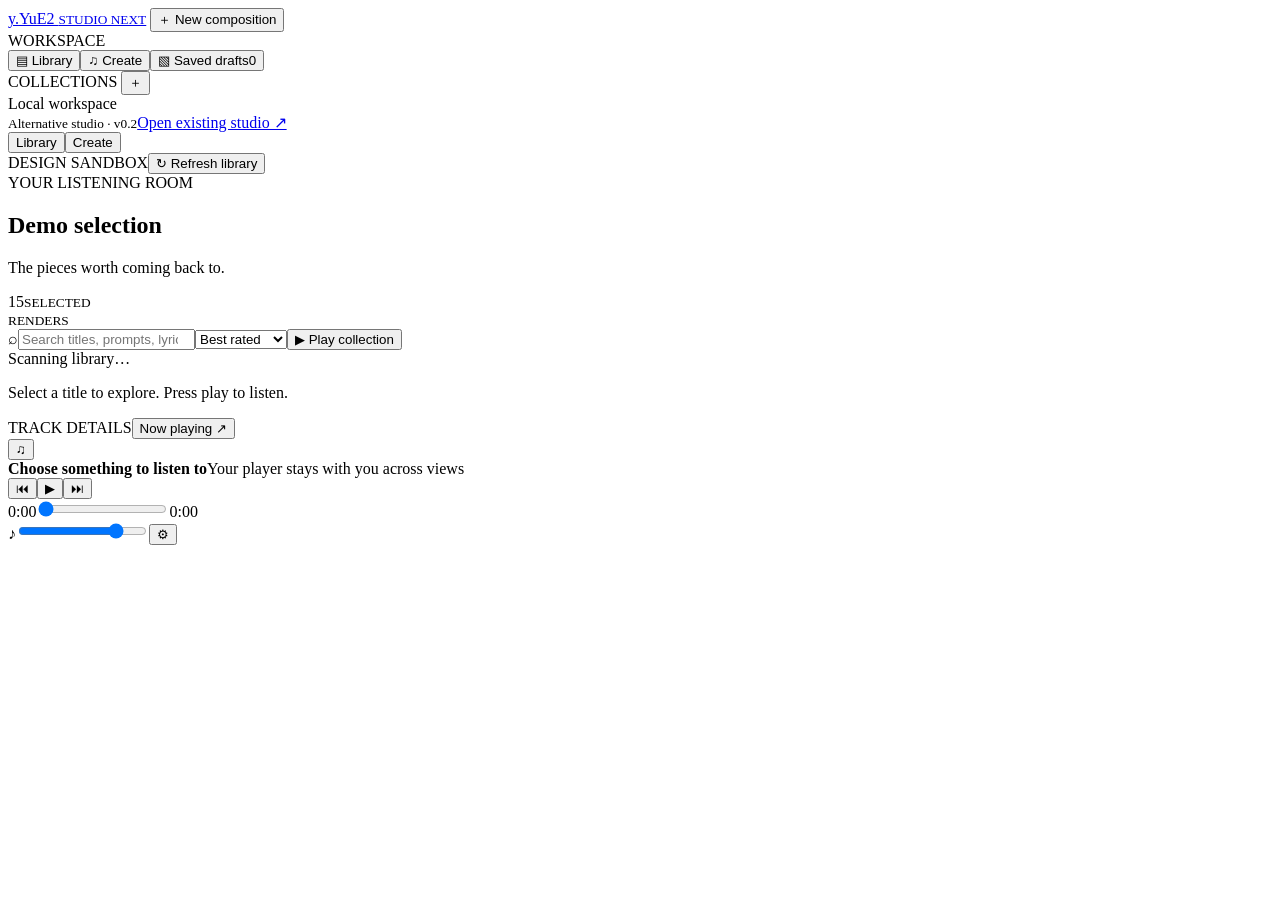
==== studio-next/web/index.html @ 8802d9ec "Add Studio Next with persistent playback and selective composition reuse" ====
<!doctype html>
<html lang="en">
<head><meta charset="utf-8"><meta name="viewport" content="width=device-width, initial-scale=1"><title>YuE2 · Studio Next</title><link rel="stylesheet" href="/style.css"></head>
<body>
<div class="app-shell">
  <aside class="sidebar">
    <a class="brand" href="/" aria-label="YuE2 Studio Next home"><span class="brand-icon">y.</span><span>YuE2 <small>STUDIO NEXT</small></span></a>
    <button class="create-shortcut" id="new-draft">＋ New composition</button>
    <div class="section-label">WORKSPACE</div>
    <nav aria-label="Workspace"><button class="nav-button active" data-view="library">▤ <span>Library</span></button><button class="nav-button" data-view="create">♫ <span>Create</span></button><button class="nav-button" data-view="drafts">▧ <span>Saved drafts</span><span id="draft-count" class="count">0</span></button></nav>
    <div class="section-label collection-heading">COLLECTIONS <button id="new-playlist" class="icon-button" aria-label="New playlist">＋</button></div>
    <nav id="collections" aria-label="Collections"></nav>
    <div class="sidebar-foot"><span class="status-dot"></span> Local workspace<br><small>Alternative studio · v0.2</small><a href="http://127.0.0.1:7860" target="_blank" rel="noopener">Open existing studio ↗</a></div>
  </aside>
  <main>
    <header class="topbar"><div class="view-tabs" role="tablist" aria-label="Studio view"><button class="selected" data-view="library" role="tab" aria-selected="true">Library</button><button data-view="create" role="tab" aria-selected="false">Create</button></div><span class="prototype-badge">DESIGN SANDBOX</span><button id="refresh" class="quiet-button">↻ Refresh library</button></header>
    <section id="library-view" class="view">
      <div class="page-heading"><div><div class="eyebrow">YOUR LISTENING ROOM</div><h1 id="collection-title">Demo selection</h1><p id="collection-description">The pieces worth coming back to.</p></div><div class="collection-art" aria-hidden="true"><span>15</span><small>SELECTED<br>RENDERS</small></div></div>
      <div class="library-toolbar"><label class="search-box"><span>⌕</span><input id="search" type="search" placeholder="Search titles, prompts, lyrics…" aria-label="Search tracks"></label><select id="sort" aria-label="Sort tracks"><option value="best">Best rated</option><option value="newest">Newest first</option><option value="title">Title A–Z</option></select><button id="play-collection" class="quiet-button">▶ Play collection</button></div>
      <div class="table-meta"><span id="track-count"></span><span id="scan-status" role="status">Scanning library…</span></div>
      <div id="track-list" class="track-list" role="list" aria-label="Tracks"></div>
      <div id="library-empty" class="empty-state" hidden>No tracks match. Try another collection or search.</div>
      <p class="library-footnote" id="library-footnote">Select a title to explore. Press play to listen.</p>
    </section>
    <section id="create-view" class="view" hidden>
      <div class="page-heading"><div><div class="eyebrow">FROM AN IDEA TO A PIECE</div><h1>Create a composition</h1><p>A little structure. Room for the unexpected.</p></div></div>
      <div id="transfer-status" class="transfer-status" role="status" hidden><span id="transfer-message"></span><button type="button" id="undo-transfer" class="text-button">Undo</button></div>
      <form id="composition-form">
        <label class="field-label">Title<input id="draft-title" name="title" placeholder="Give this piece a name"></label>
        <label class="field-label">Style & production prompt<textarea id="draft-style" name="style" rows="4" placeholder="Describe the sound, instruments, texture, and movement…"></textarea></label>
        <label class="field-label">Lyrics <span class="muted">optional · use [Verse], [Chorus], [Bridge]</span><textarea id="draft-lyrics" name="lyrics" rows="7" placeholder="A first line, a whole story, or leave space for an instrumental."></textarea></label>
        <div class="basics"><label class="field-label">Flow steps<select id="flow_steps" name="flow_steps"><option value="8">8 · draft</option><option value="12">12 · quick</option><option value="16">16 · balanced</option><option value="20">20</option><option value="24">24 · refined</option><option value="28">28</option><option value="32">32 · master</option></select></label><label class="field-label">Seed<input id="seed" name="seed" type="number" value="888" min="0" step="1"></label><label class="field-label">Score mode<select id="cot_mode" name="cot_mode"><option value="full">Full planning</option><option value="melody">Melody planning</option><option value="off">No planning</option></select></label></div>
        <details class="disclosure"><summary>Advanced sound controls <span>Score · vocal delivery · decoding</span></summary><div id="advanced-controls"></div></details>
        <details class="disclosure"><summary>ABC score <span>Inspect or edit the musical structure</span></summary><label class="field-label">ABC notation<textarea id="draft-score" name="abc" rows="12" class="mono" placeholder="X:1&#10;T:Your composition&#10;M:4/4&#10;L:1/8&#10;Q:1/4=100&#10;K:C"></textarea></label></details>
        <div class="form-actions"><button type="button" id="create-track" class="primary-button">Create</button><button type="submit" class="quiet-button">Save draft</button><details class="more-actions"><summary>More</summary><button type="button" id="export-request" class="quiet-button">Export render request ↓</button></details></div><p class="form-note">Uses the score below when supplied; otherwise writes a new score. Renders through your existing studio and keeps a copy here.</p><div id="draft-status" role="status"></div><div id="render-status" class="render-status" role="status" hidden><span id="render-message"></span><progress id="render-progress" max="1"></progress><button id="play-render" class="quiet-button" type="button" hidden>Play new track</button></div>
      </form>
    </section>
    <section id="drafts-view" class="view" hidden><div class="page-heading"><div><div class="eyebrow">IDEAS IN PROGRESS</div><h1>Saved drafts</h1><p>Prompts, lyrics, scores, and settings together.</p></div></div><div id="draft-list"></div></section>
  </main>
  <aside class="inspector" aria-label="Track details"><div class="inspector-heading"><span>TRACK DETAILS</span><button id="show-playing" class="quiet-button">Now playing ↗</button></div><div id="track-detail"></div></aside>
</div>
<footer class="player" aria-label="Persistent audio player">
  <button class="player-art" id="player-reveal" aria-label="Show playing track">♫</button><div class="player-info"><strong id="playing-title">Choose something to listen to</strong><span id="playing-subtitle">Your player stays with you across views</span></div>
  <div class="transport"><button id="previous" class="icon-button" aria-label="Previous track">⏮</button><button id="toggle-play" class="play-button" aria-label="Play">▶</button><button id="next" class="icon-button" aria-label="Next track">⏭</button></div>
  <div class="progress-area"><span id="elapsed">0:00</span><input id="seek" aria-label="Playback position" type="range" min="0" max="100" step="0.1" value="0"><span id="duration">0:00</span></div>
  <label class="volume-control">♪<input id="volume" aria-label="Volume" type="range" min="0" max="1" step="0.01" value="0.8"></label><button id="playback-settings" class="icon-button" aria-label="Playback preferences">⚙</button>
  <audio id="audio" preload="metadata"></audio>
</footer>
<div id="playback-popover" class="playback-popover" hidden><strong>Playback preferences</strong><label><input type="checkbox" id="continuous" checked> Continue through the queue</label><label><input type="checkbox" id="pause-hidden"> Pause when leaving this browser tab</label><p>Switching Library and Create keeps your place.</p></div>
<dialog id="playlist-dialog"><form id="playlist-form"><h2>New playlist</h2><label class="field-label">Playlist name<input id="playlist-name" required maxlength="80" placeholder="Evening experiments"></label><div class="form-actions"><button class="primary-button" type="submit">Create playlist</button><button id="cancel-playlist" class="quiet-button" type="button">Cancel</button></div></form></dialog>
<dialog id="copy-dialog"><h2>Copy text</h2><p class="form-note">Select this text and copy it to your clipboard.</p><textarea id="copy-text" rows="10" readonly aria-label="Text to copy"></textarea><button id="close-copy" class="quiet-button">Done</button></dialog>
<div id="toast" role="status" hidden></div>
<script src="/app.js"></script>
</body></html>
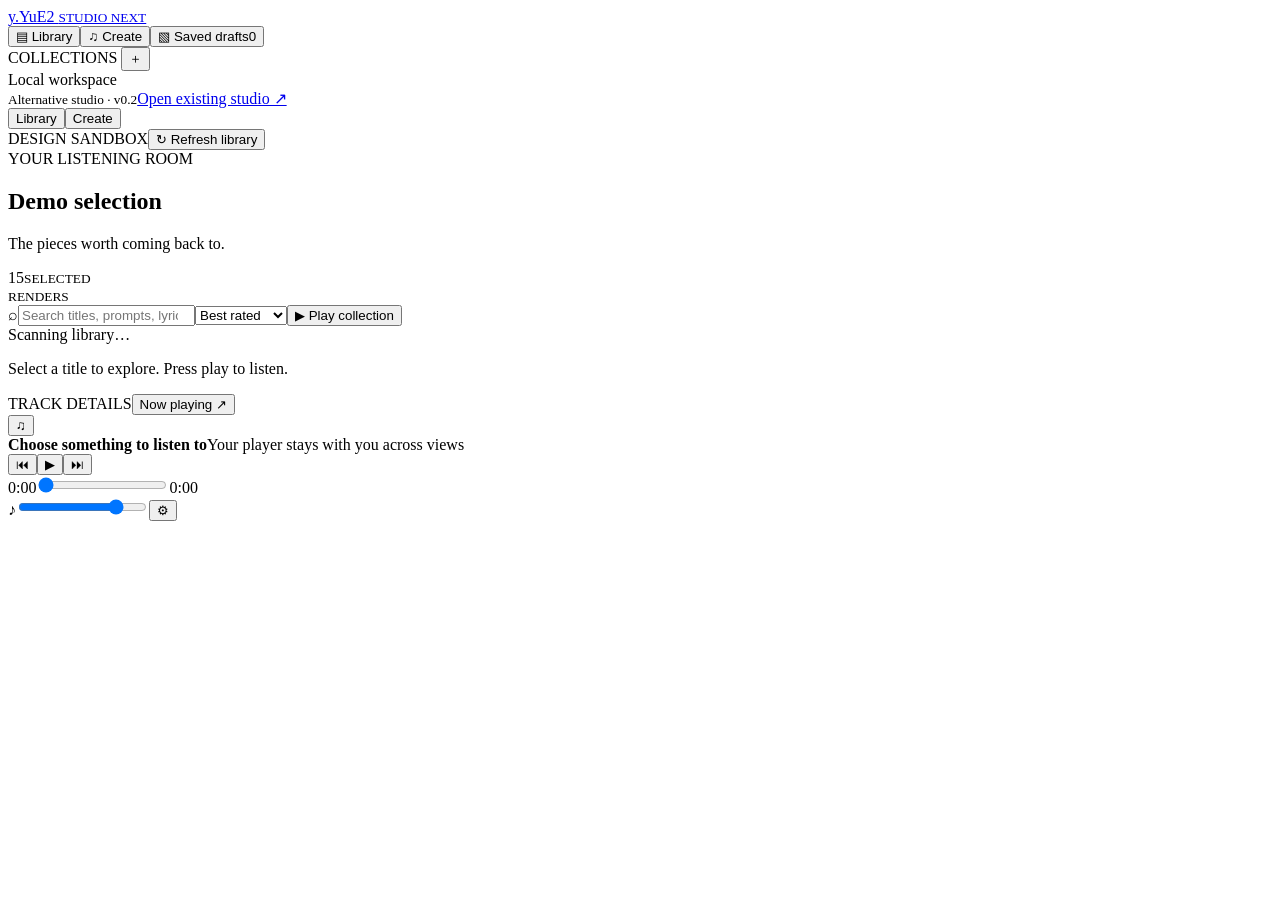
==== commit 325ea7f8: "Simplify Create and add full transfers and editable library titles" ====
--- a/studio-next/web/index.html
+++ b/studio-next/web/index.html
@@ -5,8 +5,6 @@
 <div class="app-shell">
   <aside class="sidebar">
     <a class="brand" href="/" aria-label="YuE2 Studio Next home"><span class="brand-icon">y.</span><span>YuE2 <small>STUDIO NEXT</small></span></a>
-    <button class="create-shortcut" id="new-draft">＋ New composition</button>
-    <div class="section-label">WORKSPACE</div>
     <nav aria-label="Workspace"><button class="nav-button active" data-view="library">▤ <span>Library</span></button><button class="nav-button" data-view="create">♫ <span>Create</span></button><button class="nav-button" data-view="drafts">▧ <span>Saved drafts</span><span id="draft-count" class="count">0</span></button></nav>
     <div class="section-label collection-heading">COLLECTIONS <button id="new-playlist" class="icon-button" aria-label="New playlist">＋</button></div>
     <nav id="collections" aria-label="Collections"></nav>
@@ -22,8 +20,7 @@
       <div id="library-empty" class="empty-state" hidden>No tracks match. Try another collection or search.</div>
       <p class="library-footnote" id="library-footnote">Select a title to explore. Press play to listen.</p>
     </section>
-    <section id="create-view" class="view" hidden>
-      <div class="page-heading"><div><div class="eyebrow">FROM AN IDEA TO A PIECE</div><h1>Create a composition</h1><p>A little structure. Room for the unexpected.</p></div></div>
+    <section id="create-view" class="view" aria-label="Create composition" hidden>
       <div id="transfer-status" class="transfer-status" role="status" hidden><span id="transfer-message"></span><button type="button" id="undo-transfer" class="text-button">Undo</button></div>
       <form id="composition-form">
         <label class="field-label">Title<input id="draft-title" name="title" placeholder="Give this piece a name"></label>
@@ -31,8 +28,8 @@
         <label class="field-label">Lyrics <span class="muted">optional · use [Verse], [Chorus], [Bridge]</span><textarea id="draft-lyrics" name="lyrics" rows="7" placeholder="A first line, a whole story, or leave space for an instrumental."></textarea></label>
         <div class="basics"><label class="field-label">Flow steps<select id="flow_steps" name="flow_steps"><option value="8">8 · draft</option><option value="12">12 · quick</option><option value="16">16 · balanced</option><option value="20">20</option><option value="24">24 · refined</option><option value="28">28</option><option value="32">32 · master</option></select></label><label class="field-label">Seed<input id="seed" name="seed" type="number" value="888" min="0" step="1"></label><label class="field-label">Score mode<select id="cot_mode" name="cot_mode"><option value="full">Full planning</option><option value="melody">Melody planning</option><option value="off">No planning</option></select></label></div>
         <details class="disclosure"><summary>Advanced sound controls <span>Score · vocal delivery · decoding</span></summary><div id="advanced-controls"></div></details>
-        <details class="disclosure"><summary>ABC score <span>Inspect or edit the musical structure</span></summary><label class="field-label">ABC notation<textarea id="draft-score" name="abc" rows="12" class="mono" placeholder="X:1&#10;T:Your composition&#10;M:4/4&#10;L:1/8&#10;Q:1/4=100&#10;K:C"></textarea></label></details>
-        <div class="form-actions"><button type="button" id="create-track" class="primary-button">Create</button><button type="submit" class="quiet-button">Save draft</button><details class="more-actions"><summary>More</summary><button type="button" id="export-request" class="quiet-button">Export render request ↓</button></details></div><p class="form-note">Uses the score below when supplied; otherwise writes a new score. Renders through your existing studio and keeps a copy here.</p><div id="draft-status" role="status"></div><div id="render-status" class="render-status" role="status" hidden><span id="render-message"></span><progress id="render-progress" max="1"></progress><button id="play-render" class="quiet-button" type="button" hidden>Play new track</button></div>
+        <details class="disclosure"><summary>ABC score <span>Inspect or edit the musical structure</span></summary><label class="field-label">ABC notation<textarea id="draft-score" name="abc" rows="12" class="mono" placeholder="X:1&#10;T:Your composition&#10;M:4/4&#10;L:1/8&#10;Q:1/4=100&#10;K:C"></textarea></label><details id="draft-sheet-details" class="sheet-disclosure"><summary>Sheet music</summary><div id="draft-sheet" class="sheet-paper"></div><p class="form-note">Notation preview · the generated audio may interpret this score freely.</p></details></details>
+        <div class="form-actions"><button type="button" id="create-track" class="primary-button">Create</button><button type="submit" class="quiet-button">Save draft</button><details class="more-actions"><summary>More</summary><div class="more-menu"><button type="button" id="new-draft" class="quiet-button">Start fresh</button><button type="button" id="export-request" class="quiet-button">Export render request ↓</button></div></details></div><p class="form-note">Uses the score below when supplied; otherwise writes a new score. Renders through your existing studio and keeps a copy here.</p><div id="draft-status" role="status"></div><div id="render-status" class="render-status" hidden><strong id="render-title"></strong><div id="render-message" role="status"></div><div id="render-timing"></div><progress id="render-progress" max="1" aria-label="Engine progress"></progress><details id="render-details"><summary id="render-summary">Render details</summary><ol id="render-stages"></ol><p id="render-engine-note" class="form-note"></p></details><button id="play-render" class="quiet-button" type="button" hidden>Play new track</button></div>
       </form>
     </section>
     <section id="drafts-view" class="view" hidden><div class="page-heading"><div><div class="eyebrow">IDEAS IN PROGRESS</div><h1>Saved drafts</h1><p>Prompts, lyrics, scores, and settings together.</p></div></div><div id="draft-list"></div></section>
@@ -49,6 +46,8 @@
 <div id="playback-popover" class="playback-popover" hidden><strong>Playback preferences</strong><label><input type="checkbox" id="continuous" checked> Continue through the queue</label><label><input type="checkbox" id="pause-hidden"> Pause when leaving this browser tab</label><p>Switching Library and Create keeps your place.</p></div>
 <dialog id="playlist-dialog"><form id="playlist-form"><h2>New playlist</h2><label class="field-label">Playlist name<input id="playlist-name" required maxlength="80" placeholder="Evening experiments"></label><div class="form-actions"><button class="primary-button" type="submit">Create playlist</button><button id="cancel-playlist" class="quiet-button" type="button">Cancel</button></div></form></dialog>
 <dialog id="copy-dialog"><h2>Copy text</h2><p class="form-note">Select this text and copy it to your clipboard.</p><textarea id="copy-text" rows="10" readonly aria-label="Text to copy"></textarea><button id="close-copy" class="quiet-button">Done</button></dialog>
+<dialog id="sheet-dialog"><div class="sheet-dialog-heading"><h2 id="sheet-title">Sheet music</h2><button type="button" id="close-sheet" class="quiet-button">Close</button></div><div id="library-sheet" class="sheet-paper"></div><p class="form-note">Notation preview of the saved ABC score.</p></dialog>
 <div id="toast" role="status" hidden></div>
+<script src="/abcjs-basic-min.js"></script>
 <script src="/app.js"></script>
 </body></html>
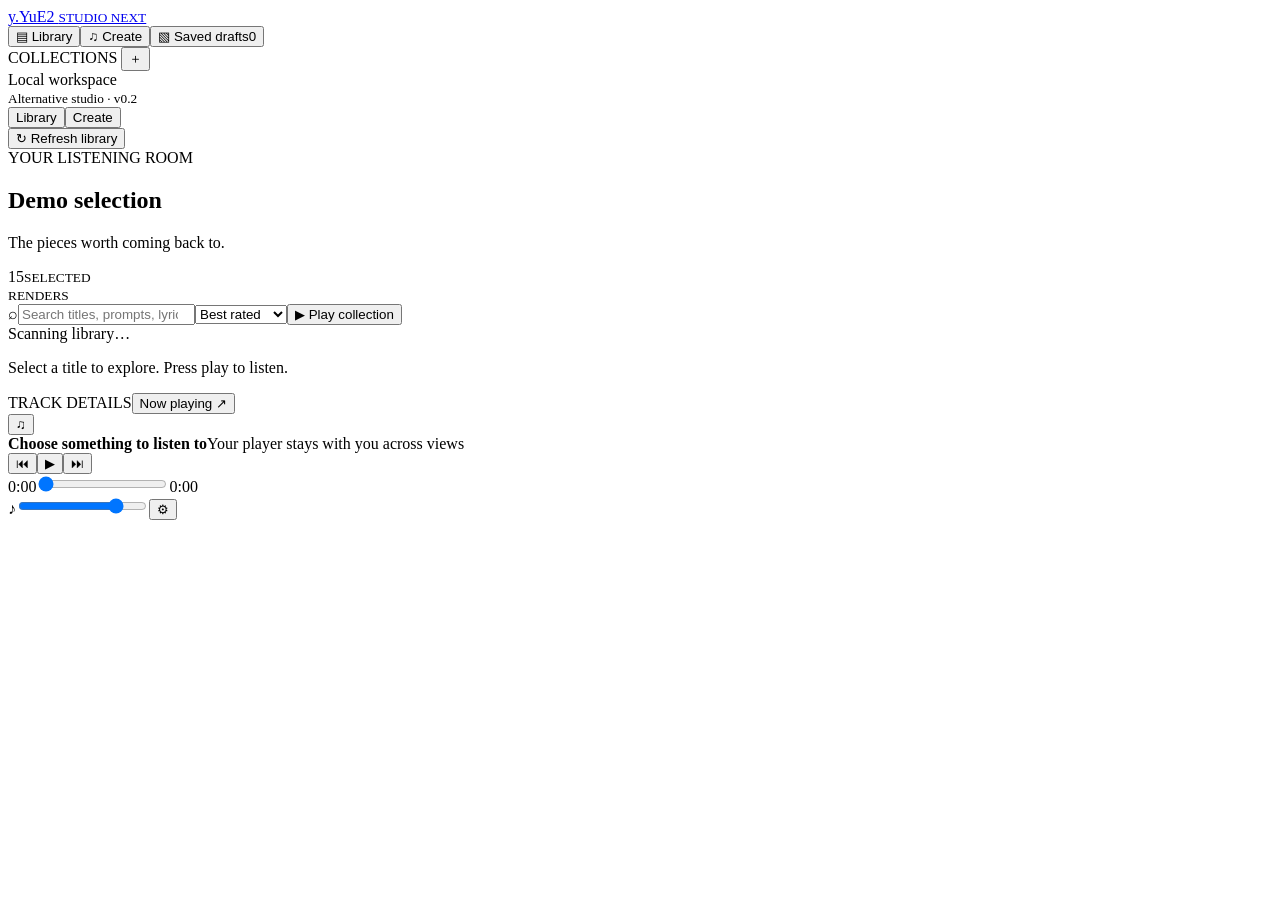
==== commit da86a54e: "Fix first-click ratings and remove redundant prototype controls" ====
--- a/studio-next/web/index.html
+++ b/studio-next/web/index.html
@@ -8,10 +8,10 @@
     <nav aria-label="Workspace"><button class="nav-button active" data-view="library">▤ <span>Library</span></button><button class="nav-button" data-view="create">♫ <span>Create</span></button><button class="nav-button" data-view="drafts">▧ <span>Saved drafts</span><span id="draft-count" class="count">0</span></button></nav>
     <div class="section-label collection-heading">COLLECTIONS <button id="new-playlist" class="icon-button" aria-label="New playlist">＋</button></div>
     <nav id="collections" aria-label="Collections"></nav>
-    <div class="sidebar-foot"><span class="status-dot"></span> Local workspace<br><small>Alternative studio · v0.2</small><a href="http://127.0.0.1:7860" target="_blank" rel="noopener">Open existing studio ↗</a></div>
+    <div class="sidebar-foot"><span class="status-dot"></span> Local workspace<br><small>Alternative studio · v0.2</small></div>
   </aside>
   <main>
-    <header class="topbar"><div class="view-tabs" role="tablist" aria-label="Studio view"><button class="selected" data-view="library" role="tab" aria-selected="true">Library</button><button data-view="create" role="tab" aria-selected="false">Create</button></div><span class="prototype-badge">DESIGN SANDBOX</span><button id="refresh" class="quiet-button">↻ Refresh library</button></header>
+    <header class="topbar"><div class="view-tabs" role="tablist" aria-label="Studio view"><button class="selected" data-view="library" role="tab" aria-selected="true">Library</button><button data-view="create" role="tab" aria-selected="false">Create</button></div><button id="refresh" class="quiet-button">↻ Refresh library</button></header>
     <section id="library-view" class="view">
       <div class="page-heading"><div><div class="eyebrow">YOUR LISTENING ROOM</div><h1 id="collection-title">Demo selection</h1><p id="collection-description">The pieces worth coming back to.</p></div><div class="collection-art" aria-hidden="true"><span>15</span><small>SELECTED<br>RENDERS</small></div></div>
       <div class="library-toolbar"><label class="search-box"><span>⌕</span><input id="search" type="search" placeholder="Search titles, prompts, lyrics…" aria-label="Search tracks"></label><select id="sort" aria-label="Sort tracks"><option value="best">Best rated</option><option value="newest">Newest first</option><option value="title">Title A–Z</option></select><button id="play-collection" class="quiet-button">▶ Play collection</button></div>
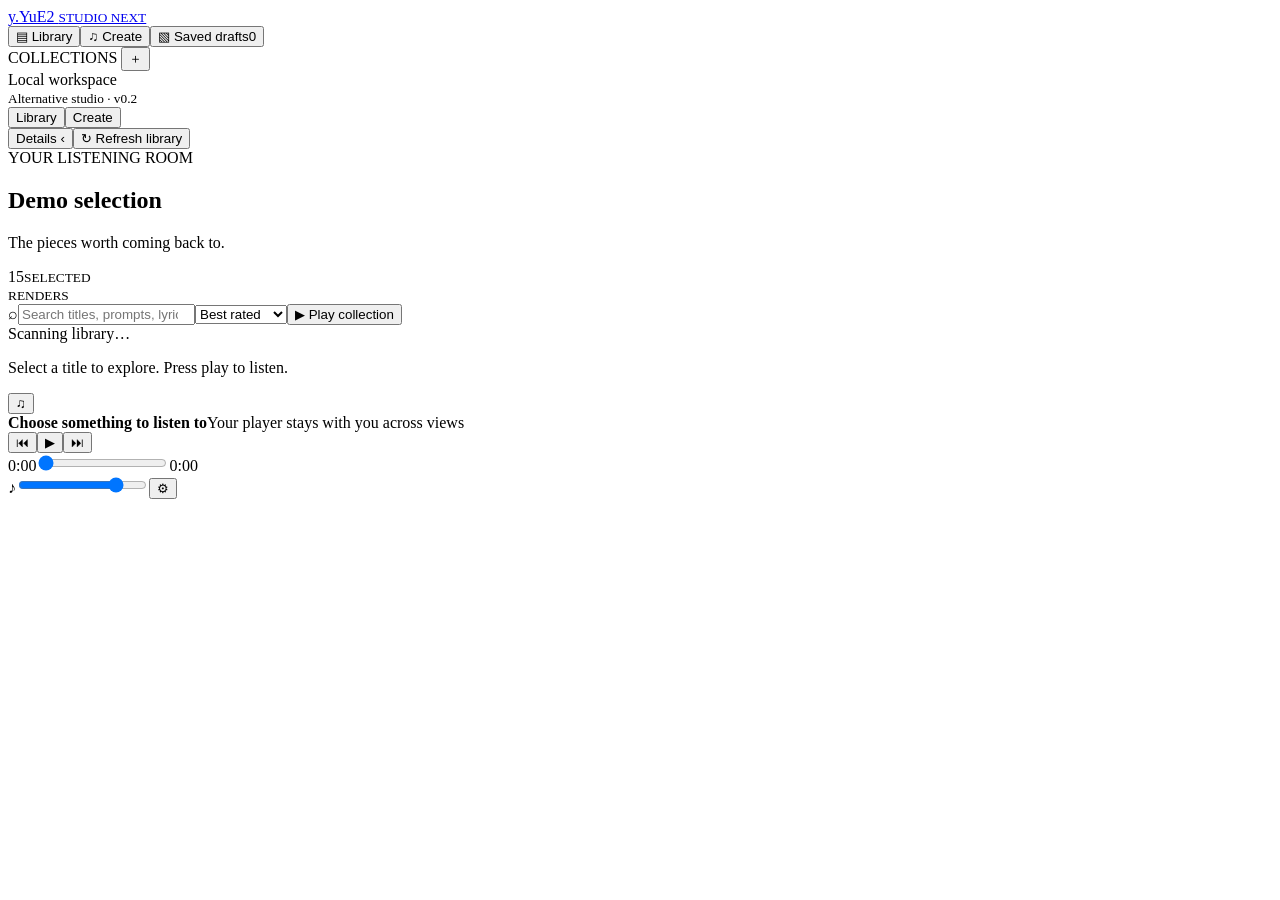
==== commit 62f10c35: "Collapse track details while composing or paused" ====
--- a/studio-next/web/index.html
+++ b/studio-next/web/index.html
@@ -2,7 +2,7 @@
 <html lang="en">
 <head><meta charset="utf-8"><meta name="viewport" content="width=device-width, initial-scale=1"><title>YuE2 · Studio Next</title><link rel="stylesheet" href="/style.css"></head>
 <body>
-<div class="app-shell">
+<div class="app-shell inspector-collapsed">
   <aside class="sidebar">
     <a class="brand" href="/" aria-label="YuE2 Studio Next home"><span class="brand-icon">y.</span><span>YuE2 <small>STUDIO NEXT</small></span></a>
     <nav aria-label="Workspace"><button class="nav-button active" data-view="library">▤ <span>Library</span></button><button class="nav-button" data-view="create">♫ <span>Create</span></button><button class="nav-button" data-view="drafts">▧ <span>Saved drafts</span><span id="draft-count" class="count">0</span></button></nav>
@@ -11,7 +11,7 @@
     <div class="sidebar-foot"><span class="status-dot"></span> Local workspace<br><small>Alternative studio · v0.2</small></div>
   </aside>
   <main>
-    <header class="topbar"><div class="view-tabs" role="tablist" aria-label="Studio view"><button class="selected" data-view="library" role="tab" aria-selected="true">Library</button><button data-view="create" role="tab" aria-selected="false">Create</button></div><button id="refresh" class="quiet-button">↻ Refresh library</button></header>
+    <header class="topbar"><div class="view-tabs" role="tablist" aria-label="Studio view"><button class="selected" data-view="library" role="tab" aria-selected="true">Library</button><button data-view="create" role="tab" aria-selected="false">Create</button></div><button id="toggle-inspector" class="quiet-button" aria-controls="track-inspector" aria-expanded="false" aria-label="Show track details">Details ‹</button><button id="refresh" class="quiet-button">↻ Refresh library</button></header>
     <section id="library-view" class="view">
       <div class="page-heading"><div><div class="eyebrow">YOUR LISTENING ROOM</div><h1 id="collection-title">Demo selection</h1><p id="collection-description">The pieces worth coming back to.</p></div><div class="collection-art" aria-hidden="true"><span>15</span><small>SELECTED<br>RENDERS</small></div></div>
       <div class="library-toolbar"><label class="search-box"><span>⌕</span><input id="search" type="search" placeholder="Search titles, prompts, lyrics…" aria-label="Search tracks"></label><select id="sort" aria-label="Sort tracks"><option value="best">Best rated</option><option value="newest">Newest first</option><option value="title">Title A–Z</option></select><button id="play-collection" class="quiet-button">▶ Play collection</button></div>
@@ -28,13 +28,13 @@
         <label class="field-label">Lyrics <span class="muted">optional · use [Verse], [Chorus], [Bridge]</span><textarea id="draft-lyrics" name="lyrics" rows="7" placeholder="A first line, a whole story, or leave space for an instrumental."></textarea></label>
         <div class="basics"><label class="field-label">Flow steps<select id="flow_steps" name="flow_steps"><option value="8">8 · draft</option><option value="12">12 · quick</option><option value="16">16 · balanced</option><option value="20">20</option><option value="24">24 · refined</option><option value="28">28</option><option value="32">32 · master</option></select></label><label class="field-label">Seed<input id="seed" name="seed" type="number" value="888" min="0" step="1"></label><label class="field-label">Score mode<select id="cot_mode" name="cot_mode"><option value="full">Full planning</option><option value="melody">Melody planning</option><option value="off">No planning</option></select></label></div>
         <details class="disclosure"><summary>Advanced sound controls <span>Score · vocal delivery · decoding</span></summary><div id="advanced-controls"></div></details>
-        <details class="disclosure"><summary>ABC score <span>Inspect or edit the musical structure</span></summary><label class="field-label">ABC notation<textarea id="draft-score" name="abc" rows="12" class="mono" placeholder="X:1&#10;T:Your composition&#10;M:4/4&#10;L:1/8&#10;Q:1/4=100&#10;K:C"></textarea></label><details id="draft-sheet-details" class="sheet-disclosure"><summary>Sheet music</summary><div id="draft-sheet" class="sheet-paper"></div><p class="form-note">Notation preview · the generated audio may interpret this score freely.</p></details></details>
+        <details class="disclosure"><summary>ABC score <span>Inspect or edit the musical structure</span></summary><label class="field-label">ABC notation<textarea id="draft-score" name="abc" rows="12" class="mono" placeholder="X:1&#10;T:Your composition&#10;M:4/4&#10;L:1/8&#10;Q:1/4=100&#10;K:C"></textarea></label><details id="draft-sheet-details" class="sheet-disclosure"><summary>Sheet music</summary><div id="draft-sheet-warnings" class="score-warnings" role="status" hidden></div><div id="draft-sheet" class="sheet-paper"></div><p class="form-note">Drawn from the current draft ABC. A composition plan, not a transcription of the audio.</p></details></details>
         <div class="form-actions"><button type="button" id="create-track" class="primary-button">Create</button><button type="submit" class="quiet-button">Save draft</button><details class="more-actions"><summary>More</summary><div class="more-menu"><button type="button" id="new-draft" class="quiet-button">Start fresh</button><button type="button" id="export-request" class="quiet-button">Export render request ↓</button></div></details></div><p class="form-note">Uses the score below when supplied; otherwise writes a new score. Renders through your existing studio and keeps a copy here.</p><div id="draft-status" role="status"></div><div id="render-status" class="render-status" hidden><strong id="render-title"></strong><div id="render-message" role="status"></div><div id="render-timing"></div><progress id="render-progress" max="1" aria-label="Engine progress"></progress><details id="render-details"><summary id="render-summary">Render details</summary><ol id="render-stages"></ol><p id="render-engine-note" class="form-note"></p></details><button id="play-render" class="quiet-button" type="button" hidden>Play new track</button></div>
       </form>
     </section>
     <section id="drafts-view" class="view" hidden><div class="page-heading"><div><div class="eyebrow">IDEAS IN PROGRESS</div><h1>Saved drafts</h1><p>Prompts, lyrics, scores, and settings together.</p></div></div><div id="draft-list"></div></section>
   </main>
-  <aside class="inspector" aria-label="Track details"><div class="inspector-heading"><span>TRACK DETAILS</span><button id="show-playing" class="quiet-button">Now playing ↗</button></div><div id="track-detail"></div></aside>
+  <aside id="track-inspector" class="inspector" aria-label="Track details" hidden><div class="inspector-heading"><span>TRACK DETAILS</span><button id="show-playing" class="quiet-button">Now playing ↗</button></div><div id="track-detail"></div></aside>
 </div>
 <footer class="player" aria-label="Persistent audio player">
   <button class="player-art" id="player-reveal" aria-label="Show playing track">♫</button><div class="player-info"><strong id="playing-title">Choose something to listen to</strong><span id="playing-subtitle">Your player stays with you across views</span></div>
@@ -46,7 +46,7 @@
 <div id="playback-popover" class="playback-popover" hidden><strong>Playback preferences</strong><label><input type="checkbox" id="continuous" checked> Continue through the queue</label><label><input type="checkbox" id="pause-hidden"> Pause when leaving this browser tab</label><p>Switching Library and Create keeps your place.</p></div>
 <dialog id="playlist-dialog"><form id="playlist-form"><h2>New playlist</h2><label class="field-label">Playlist name<input id="playlist-name" required maxlength="80" placeholder="Evening experiments"></label><div class="form-actions"><button class="primary-button" type="submit">Create playlist</button><button id="cancel-playlist" class="quiet-button" type="button">Cancel</button></div></form></dialog>
 <dialog id="copy-dialog"><h2>Copy text</h2><p class="form-note">Select this text and copy it to your clipboard.</p><textarea id="copy-text" rows="10" readonly aria-label="Text to copy"></textarea><button id="close-copy" class="quiet-button">Done</button></dialog>
-<dialog id="sheet-dialog"><div class="sheet-dialog-heading"><h2 id="sheet-title">Sheet music</h2><button type="button" id="close-sheet" class="quiet-button">Close</button></div><div id="library-sheet" class="sheet-paper"></div><p class="form-note">Notation preview of the saved ABC score.</p></dialog>
+<dialog id="sheet-dialog"><div class="sheet-dialog-heading"><h2 id="sheet-title">Sheet music</h2><button type="button" id="close-sheet" class="quiet-button">Close</button></div><p class="form-note">Saved ABC for this track. The generated audio may differ from the written score.</p><div id="library-sheet-warnings" class="score-warnings" role="status" hidden></div><div id="library-sheet" class="sheet-paper"></div><details class="score-source"><summary>Exact saved ABC</summary><pre id="library-score-source"></pre></details></dialog>
 <div id="toast" role="status" hidden></div>
 <script src="/abcjs-basic-min.js"></script>
 <script src="/app.js"></script>
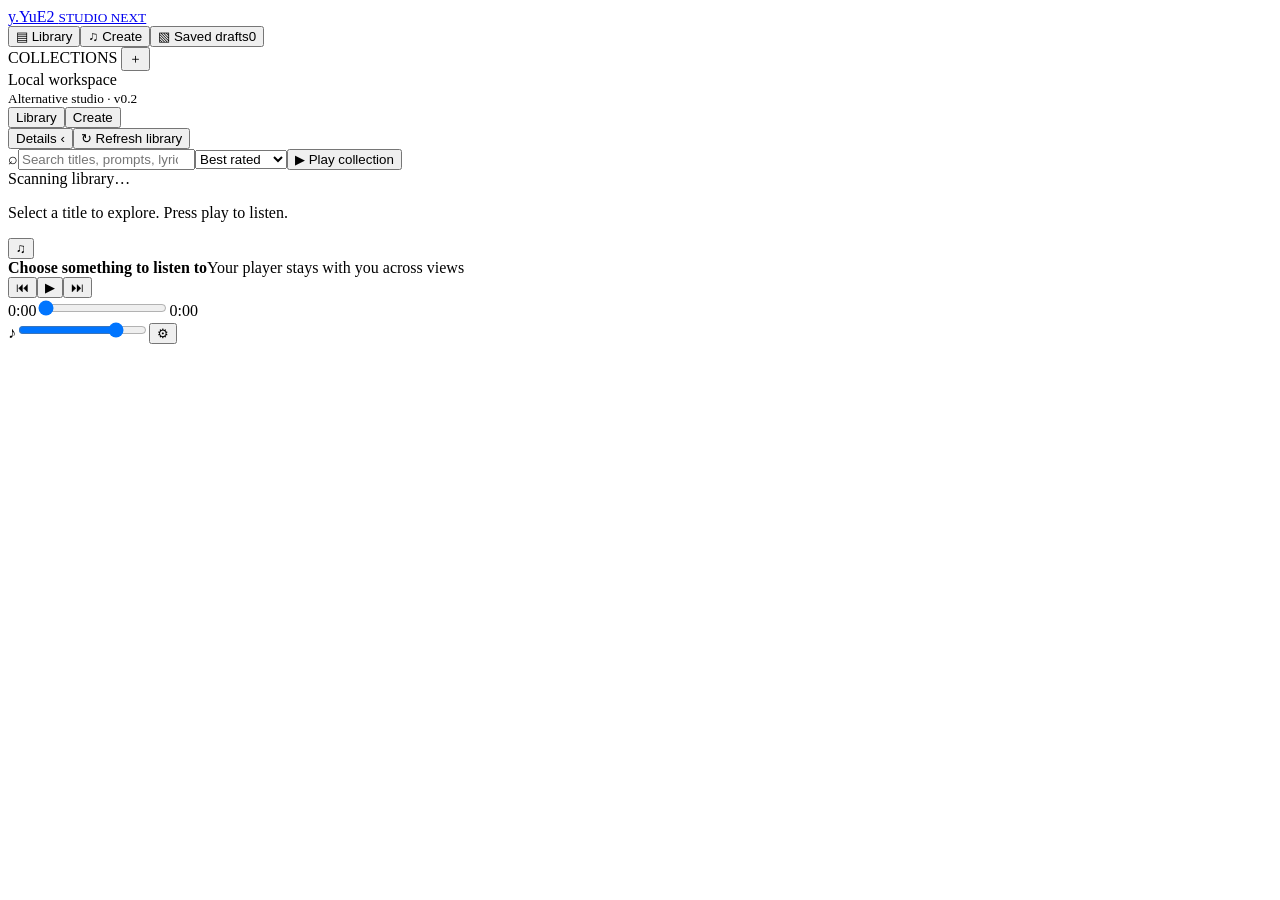
==== commit 923d5bb2: "Remove large library heading and artwork" ====
--- a/studio-next/web/index.html
+++ b/studio-next/web/index.html
@@ -12,8 +12,7 @@
   </aside>
   <main>
     <header class="topbar"><div class="view-tabs" role="tablist" aria-label="Studio view"><button class="selected" data-view="library" role="tab" aria-selected="true">Library</button><button data-view="create" role="tab" aria-selected="false">Create</button></div><button id="toggle-inspector" class="quiet-button" aria-controls="track-inspector" aria-expanded="false" aria-label="Show track details">Details ‹</button><button id="refresh" class="quiet-button">↻ Refresh library</button></header>
-    <section id="library-view" class="view">
-      <div class="page-heading"><div><div class="eyebrow">YOUR LISTENING ROOM</div><h1 id="collection-title">Demo selection</h1><p id="collection-description">The pieces worth coming back to.</p></div><div class="collection-art" aria-hidden="true"><span>15</span><small>SELECTED<br>RENDERS</small></div></div>
+    <section id="library-view" class="view" aria-label="Demo selection library">
       <div class="library-toolbar"><label class="search-box"><span>⌕</span><input id="search" type="search" placeholder="Search titles, prompts, lyrics…" aria-label="Search tracks"></label><select id="sort" aria-label="Sort tracks"><option value="best">Best rated</option><option value="newest">Newest first</option><option value="title">Title A–Z</option></select><button id="play-collection" class="quiet-button">▶ Play collection</button></div>
       <div class="table-meta"><span id="track-count"></span><span id="scan-status" role="status">Scanning library…</span></div>
       <div id="track-list" class="track-list" role="list" aria-label="Tracks"></div>
